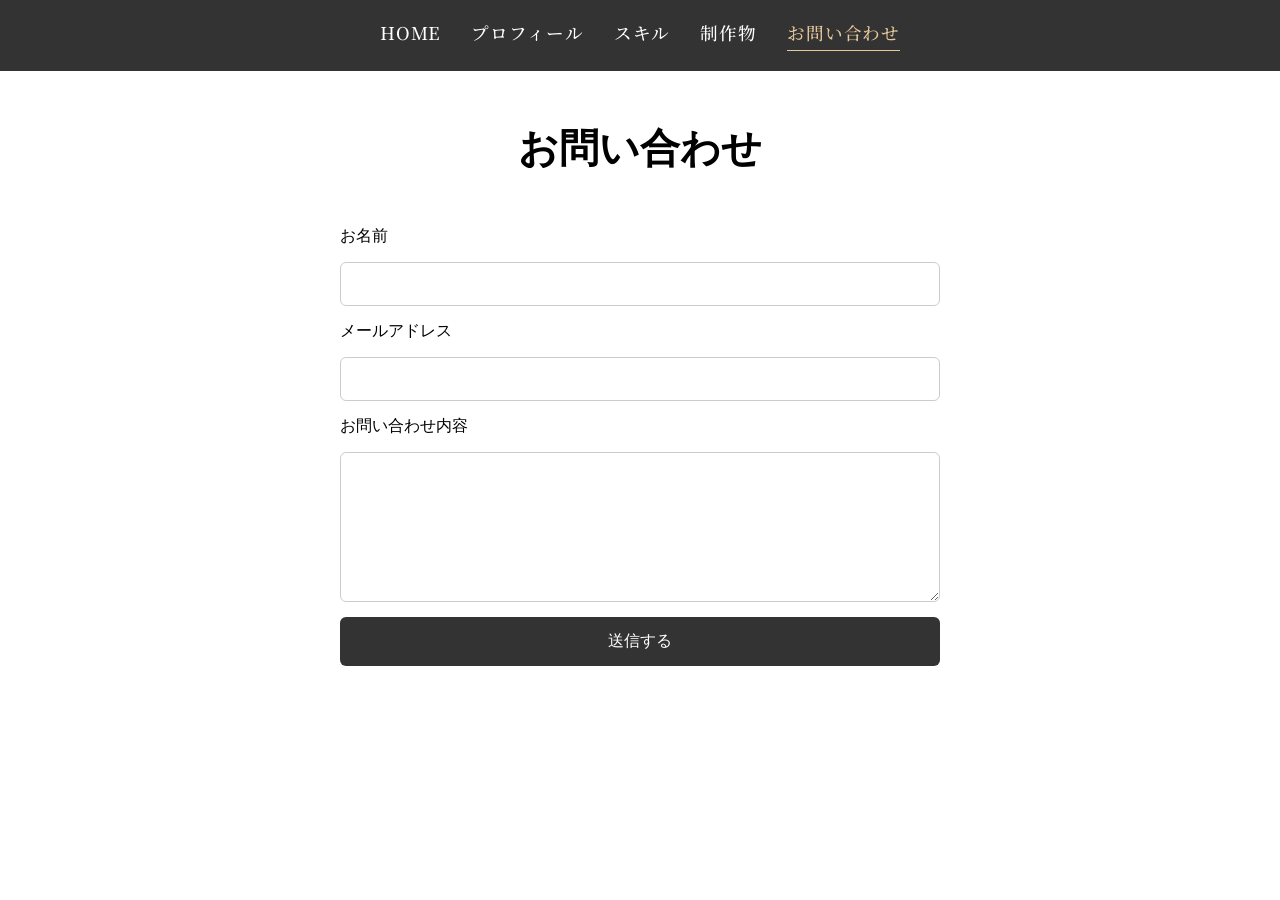
==== contact.html @ 7012508e "Update skills and works pages" ====
<!DOCTYPE html>
<html lang="ja">

    <head>
        <meta charset="UTF-8">
        <meta name="viewport"
              content="width=device-width, initial-scale=1.0">
        <link rel="stylesheet" href="css/style.css">

        <link rel="preconnect" href="https://fonts.googleapis.com">
        <link rel="preconnect" href="https://fonts.gstatic.com" crossorigin>
        <link href="https://fonts.googleapis.com/css2?family=Cormorant+Garamond:wght@400;500&family=Noto+Serif+JP:wght@400;500&display=swap" rel="stylesheet">

        <title>Contact</title>
    </head>

    <body>
        <header>
            <nav>
                <a href="index.html">HOME</a>
                <a href="profile.html">プロフィール</a>
                <a href="skills.html">スキル</a>
                <a href="works.html">制作物</a>
                <a href="contact.html" class="active">お問い合わせ</a>
            </nav>
        </header>

        <main class="contact-container">
            <h2 class="contact-title">お問い合わせ</h2>

            <div class="contact-content">
                <form action="https://formspree.io/f/xjygyeld" method="POST">

                    <label for="name">お名前</label>
                    <input type="text" id="name" name="name" required>

                    <label for="email">メールアドレス</label>
                    <input type="email" id="email" name="email" required>

                    <label for="message">お問い合わせ内容</label>
                    <textarea id="message" name="message" required></textarea>

                    <button type="submit">送信する</button>

                </form>
            </div>

        </main>
    </body>

</html>
---- css/style.css ----
* {
    box-sizing: border-box;
}


header {
    position: sticky;
    top: 0;
    z-index: 100;
    padding: 20px;
    background-color: #333;
}

nav {
    display: flex;
    justify-content: center;
    gap: 40px;
}

nav a {
    font-family: "Noto Serif JP", serif;
    font-size: 1.1rem;
    font-weight: 500;
    letter-spacing: 0.05em;
    color: white;
    text-decoration: none;
    white-space: nowrap;
}

nav a.active {
    color: #E5C89A;
    border-bottom: 1px solid #E5C89A;
    padding-bottom: 5px;
}

body {
    font-family: Arial, sans-serif;
    margin: 0;
}

section {
    padding: 80px 20px;
}

h1 {
    font-family: "Cormorant Garamond", serif;
    font-size: clamp(32px, 5vw, 64px);
    font-weight: 400;
    letter-spacing: 0.02em;
}


#home {
    padding: 0;
    flex: 1;
    min-height: 0;
    display: flex;
    justify-content: center;
    align-items: center;
    overflow: hidden;
}

body:has(#home) {
    min-height: 100dvh;
    display: flex;
    flex-direction: column;
}

body:has(#home) main {
    flex: 1;
    display: flex;
    flex-direction: column;
    min-height: 0;
}

.title-content {
    position: relative;
    width: 100%;
    flex: 1;
    min-height: 0;
    overflow: hidden;
    align-self: stretch;
}

.title-image {
    position: absolute;
    inset: 0;
    width: 100%;
    height: 100%;
    max-width: none;
    object-fit: cover;
    object-position: center;
    display: block;
    z-index: 0;
}

.title-text {
    position: absolute;
    z-index: 1;
    top: 70%;
    left: 50%;
    text-align: center;
    width: 100%;
    color: white;
    transform: translate(-50%, -50%);
}

.profile-content {
    display: flex;
    align-items: center;
    gap: 40px;
}

.profile-image {
    width: 200px;
    height: auto;
}

body:has(.skills-container),
body:has(.works-container)  {
    background-image: url("../images/background.png");
    background-size: cover;
    background-position: center;
    background-repeat: no-repeat;
    background-attachment: fixed;
}

.skills-container {
    width: 90%;
    max-width: 1200px;
    margin: 0 auto;
}

.skill-category ,
.work-category {
    color: #E5C89A;
    font-family: "Noto Serif JP", serif;
    font-size: clamp(20px, 2.5vw, 26px);
    font-weight: 500;
    letter-spacing: 0.05em;
    margin-top: 40px;
    margin-bottom: 20px;
    padding-bottom: 10px;
    border-bottom: 1px solid rgba(212, 175, 110, 0.4);
}

.skill-list {
    display: flex;
    gap: 20px;
    flex-wrap: wrap;
    align-items: stretch;
}

.skill-item ,
.work-item {
    flex: 1 1 200px;
    padding: 25px;
    margin-bottom: 20px;
    color: #F2EDE5;
    font-family: "Noto Serif JP", serif;
    font-size: 1rem;
    line-height: 1.8;
    border: 1px solid rgba(212, 175, 110, 0.35);
    border-radius: 8px;
    box-shadow: 0 8px 24px rgba(0, 0, 0, 0.5);
    background-color: rgba(15, 20, 30, 0.53);
    transition: transform 0.3s ease,
                border-color 0.3s ease,
                box-shadow 0.3s ease;
}

.skill-item h4,
 .work-item h4 {
    color: #F0D4A4;
}

.skill-item:hover ,
.work-item:hover {
    transform: translateY(-5px);
    border-color: rgba(212, 175, 110, 0.85);
    box-shadow: 0 10px 30px rgba(212, 175, 110, 0.2);
}

.works-container {
    width: 90%;
    max-width: 1200px;
    margin: 0 auto;
    padding-top: 40px;
}

.work-heading {
    display: flex;
    align-items: center;
    gap: 12px;
    margin-bottom: 10px;
}

.work-item h3 {
    font-size: 1.5rem;
    margin: 0;
}

.work-item h4 {
    border-left: 3px solid #D4AF6E;
    padding-left: 12px;
    margin-top: 30px;
    margin-bottom: 12px;
}

.work-type {
    display: inline-block;
    padding: 5px 12px;
    border: 1px solid #aaa;
    border-radius: 20px;
    font-size: 0.85rem;
}

.contact-container {
    width: 90%;
    max-width: 1200px;
    margin: 0 auto;
}

.contact-title {
    font-size: 2.5rem;
    text-align: center;
    margin: 50px 0;
}

.contact-content form {
    display: flex;
    flex-direction: column;
    gap: 15px;
    max-width: 600px;
    margin: 0 auto;
}

.contact-content input,
.contact-content textarea {
    width: 100%;
    padding: 12px;
    border: 1px solid #ccc;
    border-radius: 6px;
    font-size: 1rem;
}

.contact-content textarea {
    min-height: 150px;
    resize: vertical;
}

.contact-content input:focus,
.contact-content textarea:focus {
    outline: none;
    border-color: #666;
    box-shadow: 0 0 5px rgba(0, 0, 0, 0.15);
}

.contact-content button {
    padding: 14px 30px;
    background-color: #333;
    color: white;
    border: none;
    border-radius: 6px;
    font-size: 1rem;
    cursor: pointer;
    transition: background-color 0.3s ease;
}

.contact-content button:hover {
    background-color: #686868;
}


/* タブレット用 */
@media (min-width: 769px) and (max-width: 1366px) {
    nav {
        flex-wrap: wrap;
        gap: 20px 30px;
    }
}


/*携帯用*/
@media (max-width: 768px) {
        nav {
        flex-wrap: wrap;
        gap: 15px 25px;
        padding: 8px 5px;
    }

    .skill-list {
        flex-direction: column;
    }

    .skill-item {
        flex: none;
        width: 100%;
        margin-bottom: 0;
    }

    .work-heading {
        flex-direction: column;
        align-items: flex-start;
        gap: 10px;
    }
}
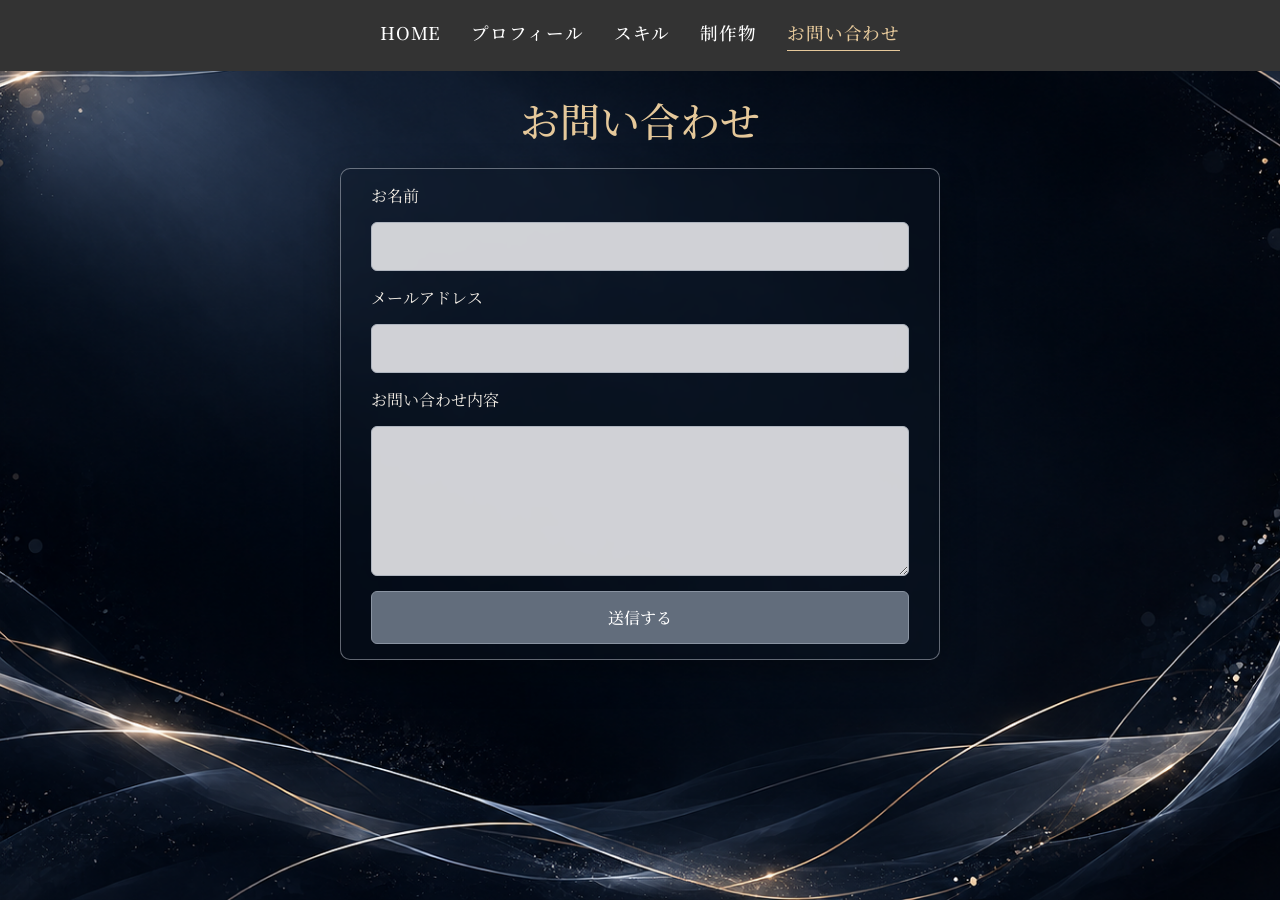
==== commit cd592cd6: "Complete contact form design and functionality" ====
--- a/contact.html
+++ b/contact.html
@@ -16,7 +16,17 @@
 
     <body>
         <header>
-            <nav>
+            <!-- スマホ用メニューボタン -->
+            <button class="menu-toggle"
+                    type="button"
+                    aria-label="メニューを開く"
+                    aria-expanded="false"
+                    aria-controls="global-nav">
+                ☰
+            </button>
+
+            <!-- ナビゲーション -->
+            <nav  id="global-nav">
                 <a href="index.html">HOME</a>
                 <a href="profile.html">プロフィール</a>
                 <a href="skills.html">スキル</a>
@@ -29,7 +39,7 @@
             <h2 class="contact-title">お問い合わせ</h2>
 
             <div class="contact-content">
-                <form action="https://formspree.io/f/xjygyeld" method="POST">
+                <form id="contact-form" action="https://formspree.io/f/xjygyeld" method="POST">
 
                     <label for="name">お名前</label>
                     <input type="text" id="name" name="name" required>
@@ -42,10 +52,22 @@
 
                     <button type="submit">送信する</button>
 
+                    <!-- 送信結果を表示 -->
+                    <p id="form-status" role="status" aria-live="polite"></p>
+
                 </form>
             </div>
 
         </main>
+
+        <!-- ページ上部へ戻るボタン -->
+        <button id="back-to-top" type="button" aria-label="ページ上部へ戻る">
+            ↑
+        </button>
+
+        <script src="JS/menu.js"></script>
+        <script src="JS/contact.js"></script>
+        <script src="JS/back-to-top.js"></script>
     </body>
 
 </html>
--- a/css/style.css
+++ b/css/style.css
@@ -1,3 +1,11 @@
+/* JSへ渡す設定値 */
+:root {
+    --is-mobile: 0;
+
+    /* PCのモーダル拡大率 */
+    --modal-scale: 1.1;
+}
+
 * {
     box-sizing: border-box;
 }
@@ -9,6 +17,11 @@
     z-index: 100;
     padding: 20px;
     background-color: #333;
+}
+
+/* PC・タブレットではボタンを非表示 */
+.menu-toggle {
+    display: none;
 }
 
 nav {
@@ -33,6 +46,7 @@
     padding-bottom: 5px;
 }
 
+
 body {
     font-family: Arial, sans-serif;
     margin: 0;
@@ -58,6 +72,7 @@
     justify-content: center;
     align-items: center;
     overflow: hidden;
+    background-color: #000;
 }
 
 body:has(#home) {
@@ -179,6 +194,7 @@
     transform: translateY(-5px);
     border-color: rgba(212, 175, 110, 0.85);
     box-shadow: 0 10px 30px rgba(212, 175, 110, 0.2);
+    cursor: pointer;
 }
 
 .works-container {
@@ -219,29 +235,61 @@
     width: 90%;
     max-width: 1200px;
     margin: 0 auto;
+    font-family: "Noto Serif JP", serif;
+    color: #F2EDE5;
+}
+
+body:has(.contact-container)  {
+    background-image: url("../images/form-background.png");
+    background-size: cover;
+    background-position: center;
+    background-repeat: no-repeat;
+    background-attachment: fixed;
 }
 
 .contact-title {
     font-size: 2.5rem;
     text-align: center;
-    margin: 50px 0;
-}
-
+    margin: 20px 0;
+    font-weight: 500;
+    color: #E5C89A;
+}
+
+/* お問い合わせフォーム全体 */
 .contact-content form {
     display: flex;
     flex-direction: column;
     gap: 15px;
+    width: 100%;
     max-width: 600px;
-    margin: 0 auto;
-}
-
+    margin: 0 auto 50px;
+    padding: 15px 30px;
+
+    /* 半透明のネイビー */
+    background-color: rgba(15, 23, 38, 0.3);
+
+    /* シルバー系の枠線 */
+    border: 1.5px solid rgba(190, 195, 205, 0.5);
+    border-radius: 10px;
+
+    /* 立体感 */
+    box-shadow: 0 12px 35px rgba(0, 0, 0, 0.3);
+
+    /* 背景をぼかす */
+    backdrop-filter: blur(3px);
+}
+
+/* 入力欄 */
 .contact-content input,
 .contact-content textarea {
+    font-family: "Noto Serif JP", serif;
+    font-size: 1rem;
     width: 100%;
     padding: 12px;
-    border: 1px solid #ccc;
+    background-color: rgba(220, 221, 224, 0.95);
+    color: #202020;
+    border: 1px solid #AEB4BE;
     border-radius: 6px;
-    font-size: 1rem;
 }
 
 .contact-content textarea {
@@ -252,28 +300,166 @@
 .contact-content input:focus,
 .contact-content textarea:focus {
     outline: none;
-    border-color: #666;
+    border-color: #888585;
     box-shadow: 0 0 5px rgba(0, 0, 0, 0.15);
 }
 
+/* 送信ボタン */
 .contact-content button {
     padding: 14px 30px;
-    background-color: #333;
-    color: white;
-    border: none;
+    background-color: #626D7C;
+    color: #FFFFFF;
+    border: 1px solid #8993A1;
     border-radius: 6px;
+    font-family: "Noto Serif JP", serif;
     font-size: 1rem;
+    font-weight: 500;
     cursor: pointer;
-    transition: background-color 0.3s ease;
-}
-
-.contact-content button:hover {
-    background-color: #686868;
+    transition: background-color 0.3s ease,
+                box-shadow 0.3s ease;
+}
+
+.contact-content button:hover:not(:disabled) {
+    background-color: #747e8d;
+    box-shadow: 0 0 12px rgba(190, 195, 205, 0.281);
+}
+
+/* 送信中のボタン */
+.contact-content button:disabled {
+    opacity: 0.5;
+    cursor: not-allowed;
+}
+
+/* お問い合わせフォームの送信結果 */
+#form-status {
+    margin-top: 10px;
+    text-align: center;
+    font-size: 1rem;
+    line-height: 1.8;
+}
+
+#form-status:empty {
+    display: none;
+}
+
+/* 送信成功 */
+#form-status.success {
+    color: #D4AF6E;
+    font-weight: 500;
+}
+
+/* 送信失敗 */
+#form-status.error {
+    color: #D96C6C;
+    font-weight: 500;
+}
+
+
+/* HOME専用フェードイン */
+.home-fade {
+    opacity: 0;
+    transition: opacity 3.5s ease;
+}
+
+/* HOME表示時 */
+.home-fade.is-visible {
+    opacity: 1;
+}
+
+/* スクロール時のフェードイン */
+.fade-in {
+    opacity: 0;
+    transform: translateX(30px);
+    transition: opacity 1.0s ease,
+                transform 1.0s ease;
+}
+
+/* 画面内に入ったとき */
+.fade-in.is-visible {
+    opacity: 1;
+    transform: translateX(0);
+}
+
+/* 表示済みカードのホバー */
+.fade-in.is-visible:hover {
+    transform: translateY(-5px);
+}
+
+
+/* モーダル表示時の背景 */
+.modal-overlay {
+    position: fixed;
+    inset: 0;
+    z-index: 1000;
+    overflow: auto;
+    padding: 20px;
+    display: flex;
+    background-color: rgba(0, 0, 0, 0.75);
+}
+
+/* 拡大後の領域を確保して中央配置 */
+.modal-wrapper {
+    flex-shrink: 0;
+    margin: auto;
+}
+
+/* 拡大表示するカード */
+.modal-content,
+.modal-content:hover {
+    flex: none;
+    max-width: none;
+    max-height: none;
+    margin: 0;
+    opacity: 1;
+    transform: scale(var(--modal-scale));
+    transform-origin: top left;
+    transition: none;
+    cursor: default;
+}
+
+
+/* ページ上部へ戻るボタン */
+#back-to-top {
+    position: fixed;
+    right: 15px;
+    bottom: 15px;
+    z-index: 900;
+    width: 50px;
+    height: 50px;
+    border: 1px solid #D4AF6E;
+    border-radius: 50%;
+    background-color: rgba(15, 20, 30, 0.9);
+    color: #E5C89A;
+    font-size: 24px;
+    cursor: pointer;
+    opacity: 0;
+    visibility: hidden;
+    transform: translateY(15px);
+    transition: opacity 0.3s ease,
+                transform 0.3s ease,
+                visibility 0.3s ease;
+}
+
+/* スクロール後に表示 */
+#back-to-top.is-visible {
+    opacity: 1;
+    visibility: visible;
+    transform: translateY(0);
+}
+
+/* マウスを乗せたとき */
+#back-to-top:hover {
+    background-color: #D4AF6E;
+    color: #101723;
 }
 
 
 /* タブレット用 */
 @media (min-width: 769px) and (max-width: 1366px) {
+    :root {
+        --modal-scale: 1;
+    }
+
     nav {
         flex-wrap: wrap;
         gap: 20px 30px;
@@ -283,10 +469,50 @@
 
 /*携帯用*/
 @media (max-width: 768px) {
-        nav {
-        flex-wrap: wrap;
-        gap: 15px 25px;
-        padding: 8px 5px;
+    :root {
+        --is-mobile: 1;
+    }
+
+    header {
+        position: sticky;
+        top: 0;
+        z-index: 100;
+    }
+
+     /* ハンバーガーボタン */
+    .menu-toggle {
+        display: block;
+        margin-left: auto;
+        width: 44px;
+        height: 44px;
+        font-size: 26px;
+        color: #E5C89A;
+        background: transparent;
+        border: 1px solid #D4AF6E;
+        border-radius: 6px;
+        cursor: pointer;
+    }
+
+    /* 閉じた状態 */
+    #global-nav {
+        display: none;
+    }
+
+    /* 開いた状態 */
+    #global-nav.is-open {
+        display: flex;
+        flex-direction: column;
+        align-items: stretch;
+        gap: 0;
+        padding-top: 15px;
+    }
+
+    /* 各メニュー */
+    #global-nav a {
+        display: block;
+        padding: 14px 10px;
+        text-align: center;
+        border-bottom: 1px solid rgba(212, 175, 110, 0.25);
     }
 
     .skill-list {
@@ -304,4 +530,32 @@
         align-items: flex-start;
         gap: 10px;
     }
+
+    .skill-item,
+    .work-item,
+    .skill-item:hover,
+    .work-item:hover {
+        cursor: default;
+        transform: none;
+    }
+
+    #back-to-top {
+        width: 44px;
+        height: 44px;
+    }
+
+    /* お問い合わせページのスマホ対応 */
+    .contact-container {
+        width: 92%;
+    }
+
+    .contact-title {
+        font-size: 1.8rem;
+        margin: 30px 0;
+    }
+
+    .contact-content form {
+        gap: 12px;
+        padding: 15px 20px;
+    }
 }
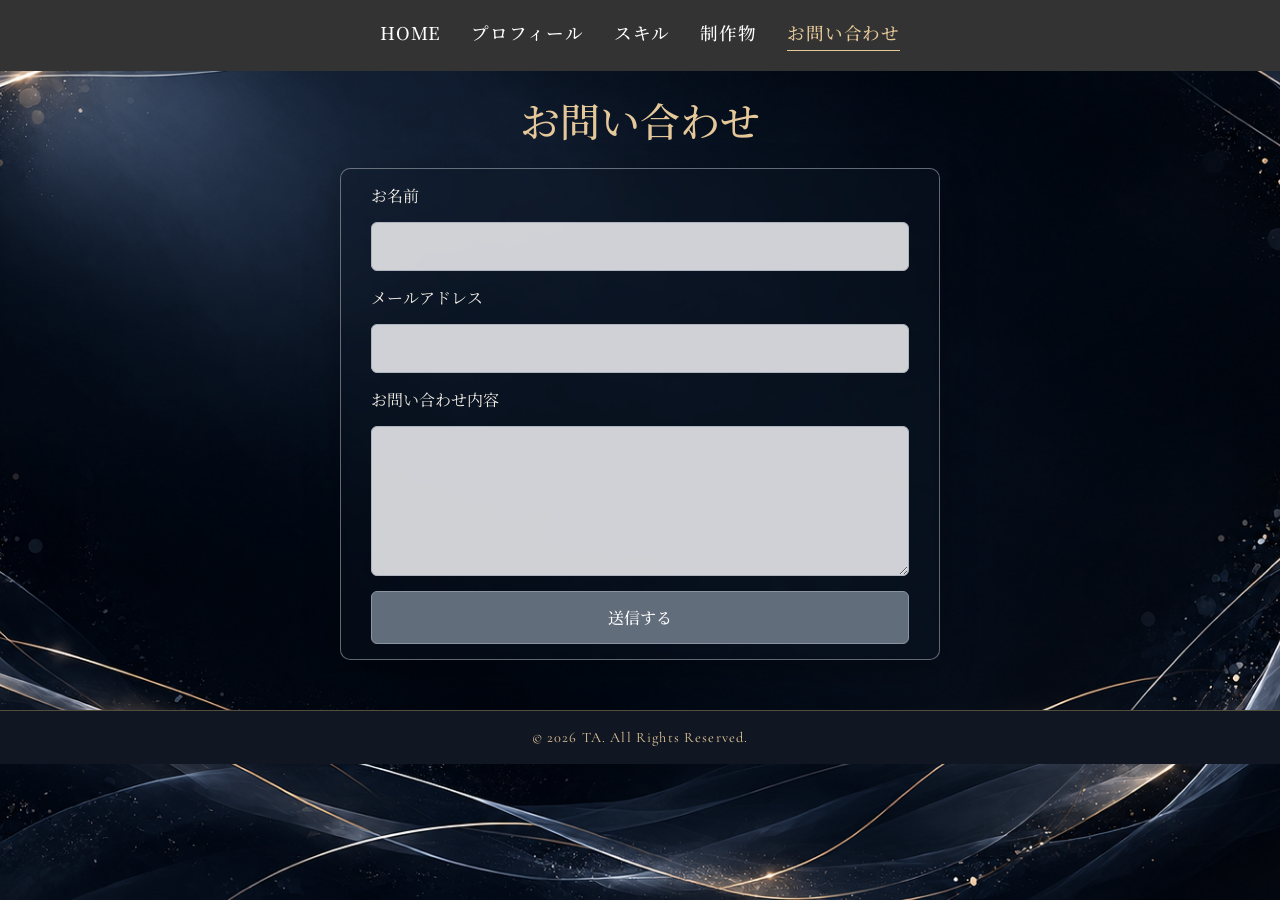
==== commit 973ca5a7: "Add footer and copyright to all pages" ====
--- a/contact.html
+++ b/contact.html
@@ -60,6 +60,11 @@
 
         </main>
 
+        <!-- フッター -->
+        <footer>
+            <p>&copy; 2026 TA. All Rights Reserved.</p>
+        </footer>
+
         <!-- ページ上部へ戻るボタン -->
         <button id="back-to-top" type="button" aria-label="ページ上部へ戻る">
             ↑
--- a/css/style.css
+++ b/css/style.css
@@ -120,15 +120,78 @@
     transform: translate(-50%, -50%);
 }
 
-.profile-content {
-    display: flex;
-    align-items: center;
-    gap: 40px;
-}
-
-.profile-image {
-    width: 200px;
-    height: auto;
+body:has(.profile-container) {
+    min-height: 100dvh;
+    background-image: url("../images/profile-background.png");
+    background-size: cover;
+    background-position: center;
+    background-repeat: no-repeat;
+    background-attachment: fixed;
+}
+
+.profile-container {
+    width: 100%;
+    min-height: calc(100dvh - 85px);
+    padding: 40px 5%;
+}
+
+/* 左側のロゴを避けて右側に配置 */
+.profile-layout {
+    display: flex;
+    justify-content: flex-end;
+}
+
+/* プロフィール情報全体 */
+.profile-details {
+    width: 60%;
+    max-width: 850px;
+    color: #F2EDE5;
+    font-family: "Noto Serif JP", serif;
+
+    /* 内側の枠 */
+    padding: 25px 35px;
+    background-color: rgba(10, 15, 25, 0.35);
+    border: 1px solid rgba(229, 200, 154, 0.5);
+    border-radius: 10px;
+    box-shadow: 0 12px 35px rgba(0, 0, 0, 0.35);
+    backdrop-filter: blur(3px);
+}
+
+.profile-title {
+    color: #E5C89A;
+    font-family: "Cormorant Garamond", serif;
+    font-size: clamp(48px, 5vw, 76px);
+    font-weight: 500;
+    margin: 0 0 10px;
+}
+
+.profile-name {
+    color: #F2EDE5;
+    font-size: 1.4rem;
+    font-weight: 500;
+    margin: 0 0 25px;
+}
+
+/* 各項目 */
+.profile-section {
+    padding: 0;
+    margin-bottom: 25px;
+}
+
+.profile-section h3 {
+    color: #E5C89A;
+    font-size: 1.3rem;
+    font-weight: 500;
+    margin: 0 0 12px;
+    padding-bottom: 8px;
+    border-bottom: 1px solid rgba(229, 200, 154, 0.5);
+}
+
+.profile-section p {
+    color: #F2EDE5;
+    font-size: 1rem;
+    line-height: 1.9;
+    margin: 0;
 }
 
 body:has(.skills-container),
@@ -355,6 +418,23 @@
 }
 
 
+/* フッター */
+footer {
+    padding: 18px 20px;
+    background-color: #101723;
+    border-top: 1px solid rgba(212, 175, 110, 0.35);
+    text-align: center;
+}
+
+footer p {
+    margin: 0;
+    color: #E5C89A;
+    font-family: "Cormorant Garamond", serif;
+    font-size: 0.9rem;
+    letter-spacing: 0.08em;
+}
+
+
 /* HOME専用フェードイン */
 .home-fade {
     opacity: 0;
@@ -363,6 +443,17 @@
 
 /* HOME表示時 */
 .home-fade.is-visible {
+    opacity: 1;
+}
+
+/* プロフィール専用フェードイン */
+.profile-fade {
+    opacity: 0;
+    transition: opacity 2.0s ease;
+}
+
+/* プロフィール表示時 */
+.profile-fade.is-visible {
     opacity: 1;
 }
 
@@ -464,6 +555,14 @@
         flex-wrap: wrap;
         gap: 20px 30px;
     }
+
+    body:has(.profile-container) {
+        background-position: left center;
+    }
+
+    .profile-details {
+        width: 50%;
+    }
 }
 
 
@@ -514,6 +613,37 @@
         text-align: center;
         border-bottom: 1px solid rgba(212, 175, 110, 0.25);
     }
+    
+    body:has(.profile-container) {
+        background-attachment: scroll;
+        background-position: left center;
+    }
+
+    .profile-container {
+        padding: 30px 6%;
+    }
+
+    .profile-details {
+        padding: 20px 18px;
+        width: 100%;
+        max-width: none;
+    }
+
+    .profile-title {
+        font-size: 3rem;
+    }
+
+    .profile-section h3 {
+        font-size: 1.2rem;
+    }
+    
+    .profile-section ul {
+        margin: 0;
+        padding-left: 25px;
+        color: #F2EDE5;
+        font-size: 1rem;
+        line-height: 2;
+    }
 
     .skill-list {
         flex-direction: column;
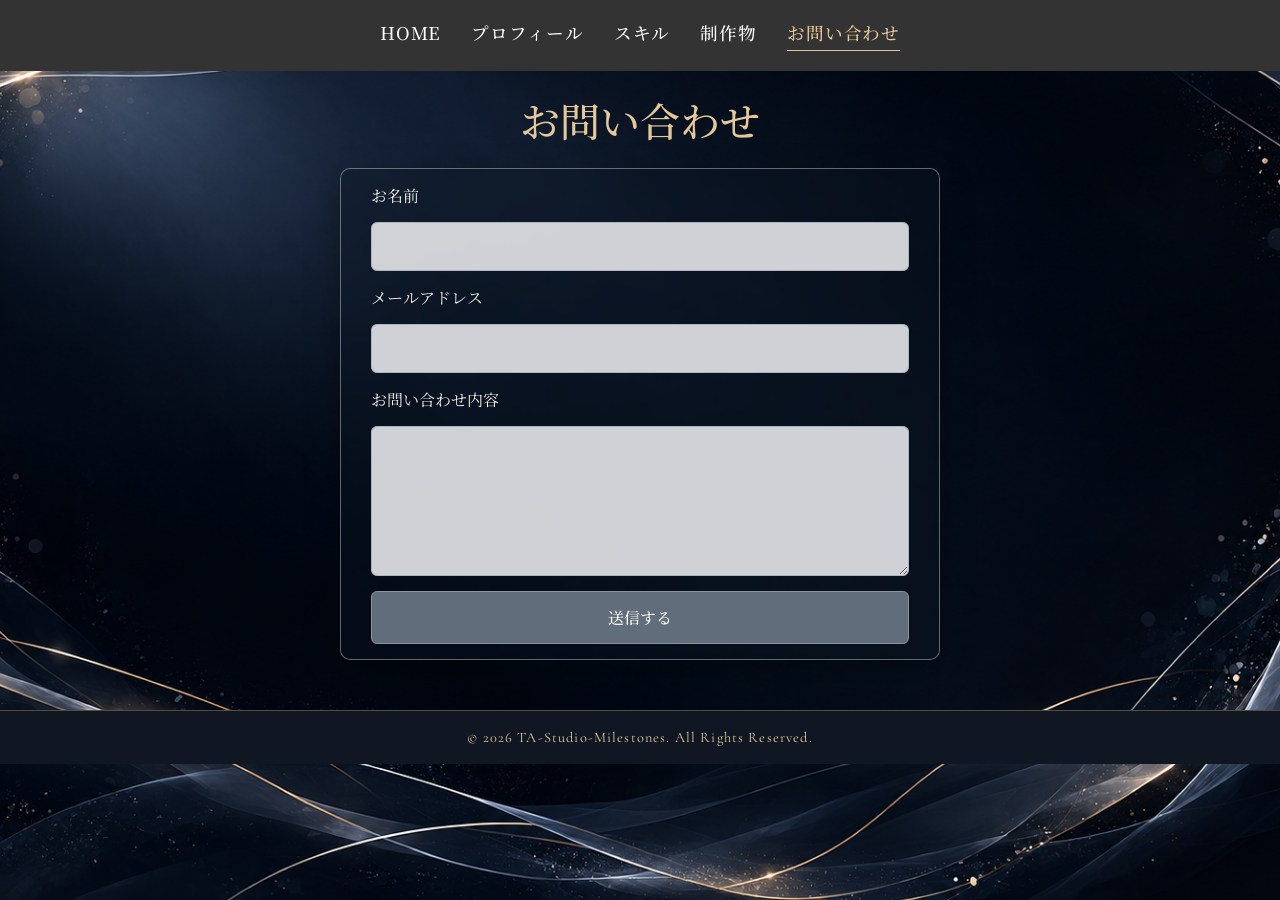
==== commit 06c6d62b: "Update portfolio" ====
--- a/contact.html
+++ b/contact.html
@@ -62,7 +62,7 @@
 
         <!-- フッター -->
         <footer>
-            <p>&copy; 2026 TA. All Rights Reserved.</p>
+            <p>&copy; 2026 TA-Studio-Milestones. All Rights Reserved.</p>
         </footer>
 
         <!-- ページ上部へ戻るボタン -->
